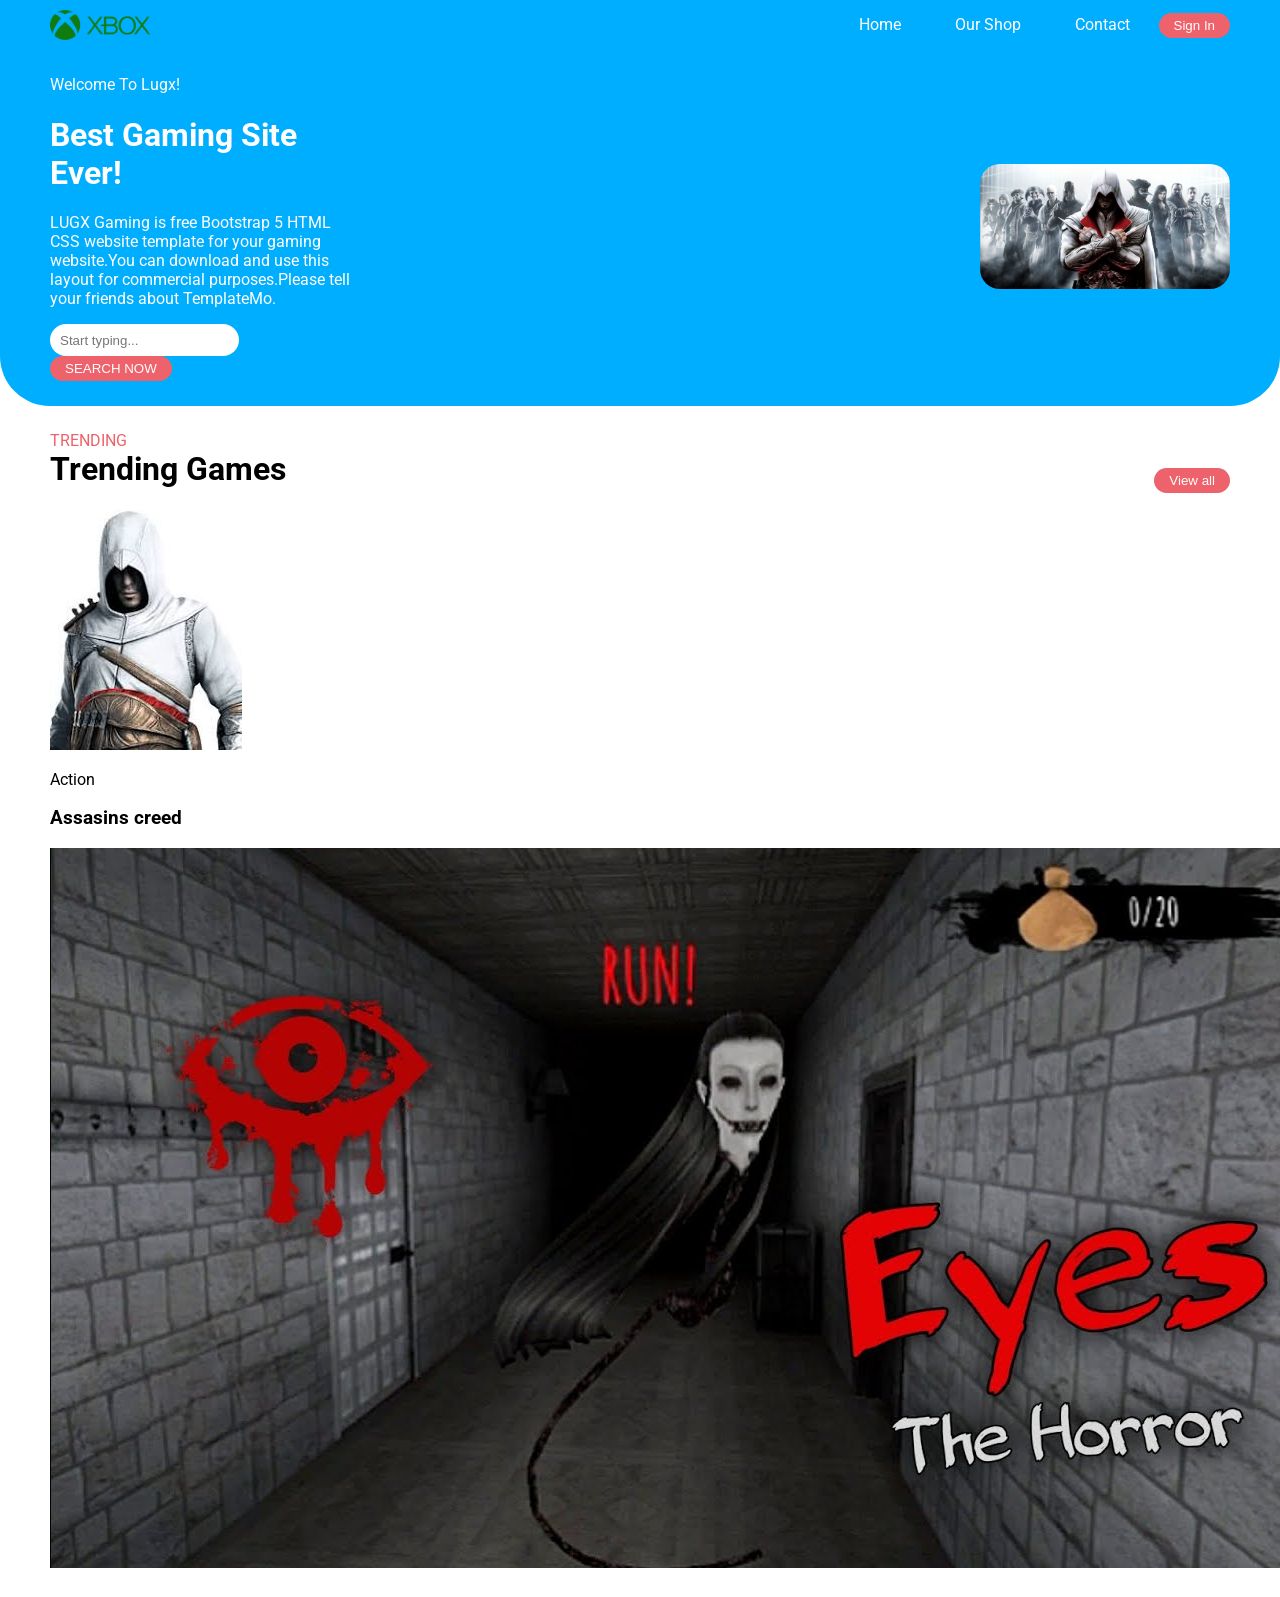
==== index.html @ c2d48fc2 "Rename test.html to index.html" ====
<!DOCTYPE html>
<head>
    <link rel="preconnect" href="https://fonts.googleapis.com">
<link rel="preconnect" href="https://fonts.gstatic.com" crossorigin>
<link href="https://fonts.googleapis.com/css2?family=Roboto:ital,wght@0,100..900;1,100..900&display=swap" rel="stylesheet">
    <title>LUGX Store</title>
</head> 
 <link rel="stylesheet" href="style.css"/>
<body>
    <!-- HEADER -->
    <div class="header base">
        <img class="logo" src="images/XBOX_logo_2012.svg.webp"/>
        <div class="header-links">
            <a href="test.html">Home</a>
            <a href="#">Our Shop</a>
            <a href="#">Contact</a>
            <button class="btn">Sign In</button>
        </div>
    </div>
    <!-- Landing Page -->
     <div class="landing-page">
        <div class="landing-page-left-section">
            <span>Welcome To Lugx!</span>
            <h1>Best Gaming Site Ever!</h1>
            <p>
                LUGX Gaming is free Bootstrap 5 HTML CSS website template for your gaming website.You can download and use this layout for commercial purposes.Please tell your friends about TemplateMo.
            </p>
            <div class="landing-page-search">
                <input placeholder="Start typing..."/>
                <button class="btn">SEARCH NOW</button>
            </div>
        </div>
        <div class="landing-page-image-container">
            <img src="images/assassins-creed (1).webp"/>
        </div>
     </div>
     <!-- Trending Games -->
      <div class="trending-container">
        <span>Trending</span>
        <div class="trending-header">
            <h1>Trending Games</h1>
            <button class="btn">View all</button>
            </div>
            <div class="trending-cards">
                <div class="card">
                    <img src="images/images (1).jpg" />
                    <div class="card-info">
                        <div class="card-name">
                            <p>Action</p>
                            <h3>Assasins creed</h3>
                        </div>
                        <a>
                            <img src="images/maxresdefault.jpg" />
                        </a>
                    </div>
                </div>
            </div>
      </div>
</body>
---- style.css ----
body{
        margin: 0;
        font-family: 'Roboto', sans-serif;
    }
    .header{
       background-color: #00aeff;
       display: flex;
       justify-content: space-between;
       align-items: center;
       padding: 10px 50px;
    }
    .logo{
        width: 100px;
    }
    .header-links a{
        color: white;
        padding: 5px 25px;
        text-decoration: none;
        border-radius: 15px;
    }
    .header-links a:hover{
        color: #008cff;
    }
    .btn{
        background-color: #ee626b;
        color: white;
        border: none;
        padding: 5px 15px;
        border-radius: 30px;
    }
    .btn:hover{
        background-color: #f2858c;
    }
    .landing-page{
        background-color: #00aeff;
        display: flex;
        justify-content: space-between;
        padding: 25px 50px;
        align-items: center;
        color: #ffffff;
        border-radius: 0 0 50px 50px;
    }
      .landing-page-left-section{
        width: 300px;
    }
    .landing-page-search input{
        border-radius: 50px;
        border: none;
        outline: none;
        height: 30px;
        padding-left: 10px;
        padding-right: 10px;
    }
    ..landing-page-search button{
        position: absolute;
        left: 200px;
        height: 30px;
    }
    .landing-page-image-container img{
        border-radius: 20px;
        width: 250px;
    }
    .trending-container{
        padding: 25px 50px;
    }
    .trending-header{
        display: flex;
        justify-content: space-between;
        align-items: center;
    }
    .trending-container span{
        color: #ee626b;
        text-transform: uppercase;
    }
    .trending-header h1{
        margin-top: 0;
    }

  
    .
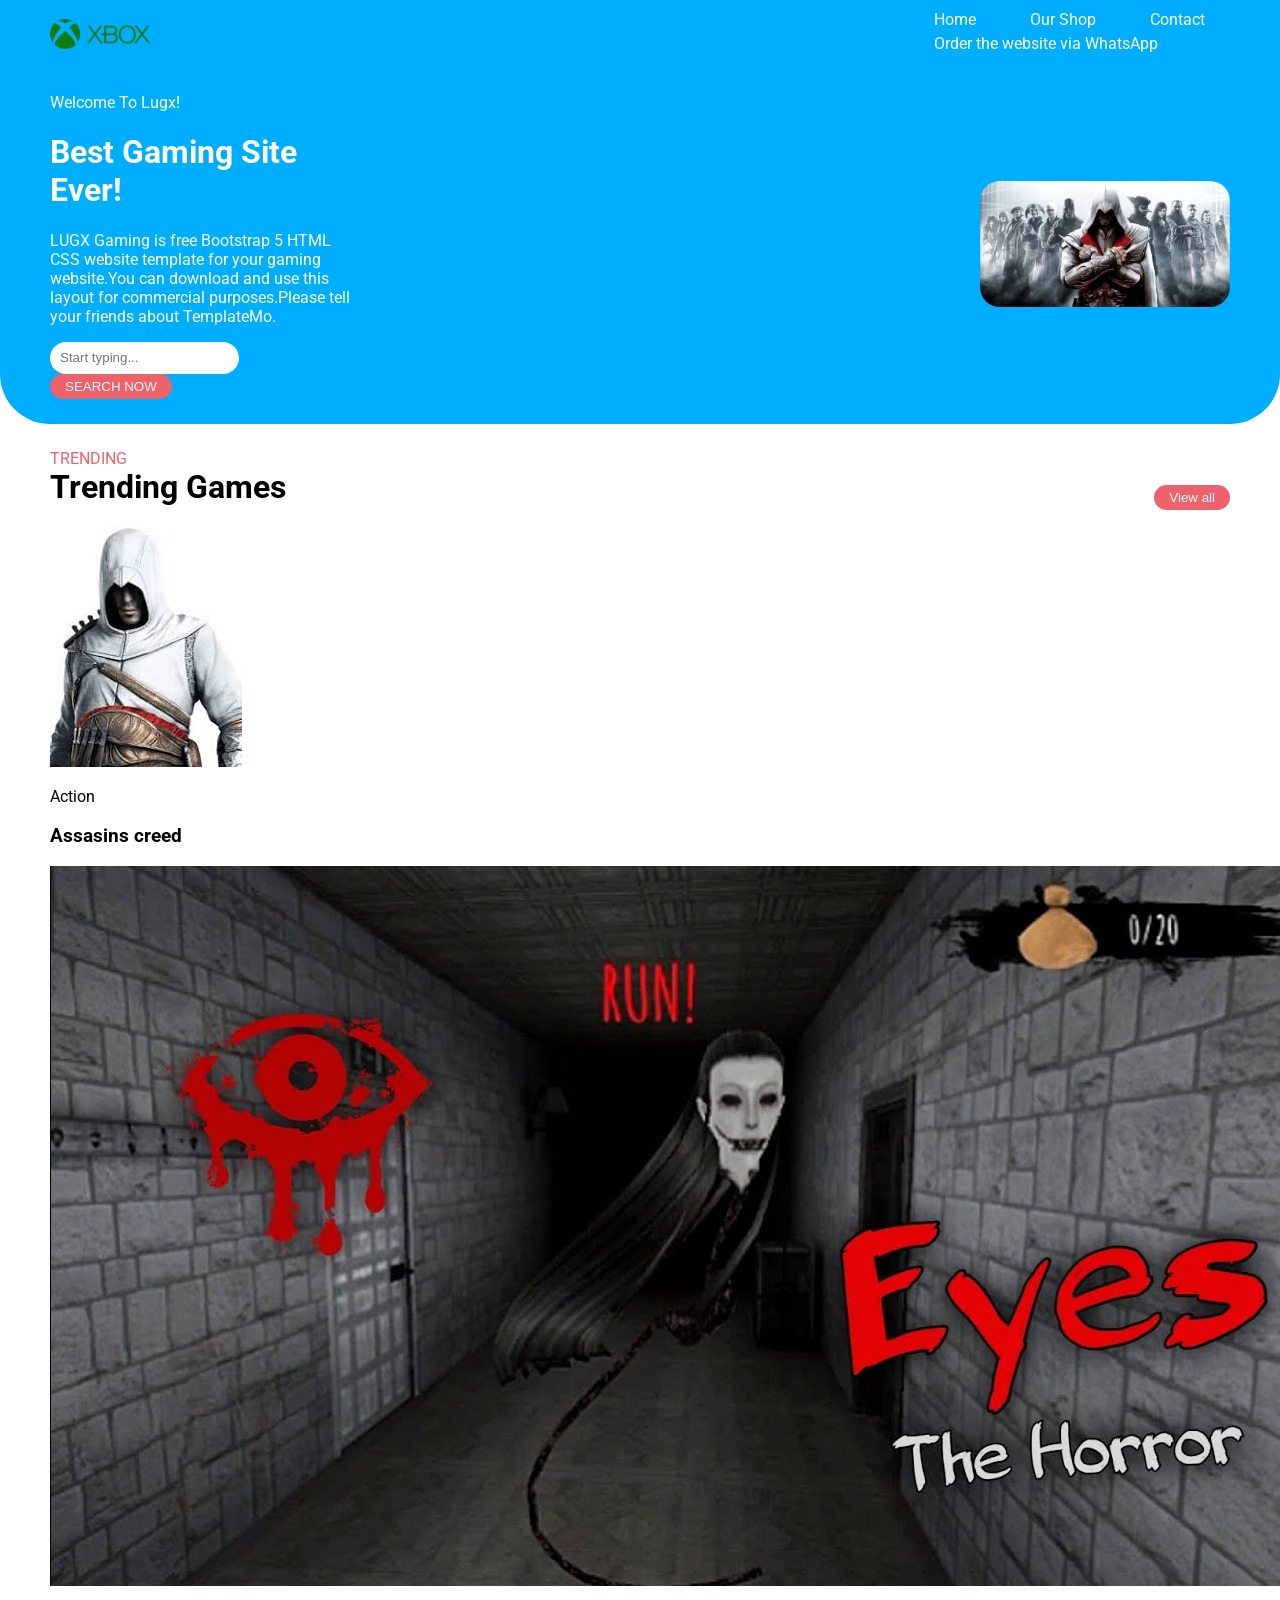
==== commit 64870398: "Add WhatsApp order link in header Added a link to order the website via WhatsApp in the header." ====
--- a/index.html
+++ b/index.html
@@ -14,7 +14,8 @@
             <a href="test.html">Home</a>
             <a href="#">Our Shop</a>
             <a href="#">Contact</a>
-            <button class="btn">Sign In</button>
+            <a class="https://wa.me" class="btn-sibmet" style="text-decoration: none; display: block; target="_blank>Order the website via WhatsApp</a>
+        </div>
         </div>
     </div>
     <!-- Landing Page -->
